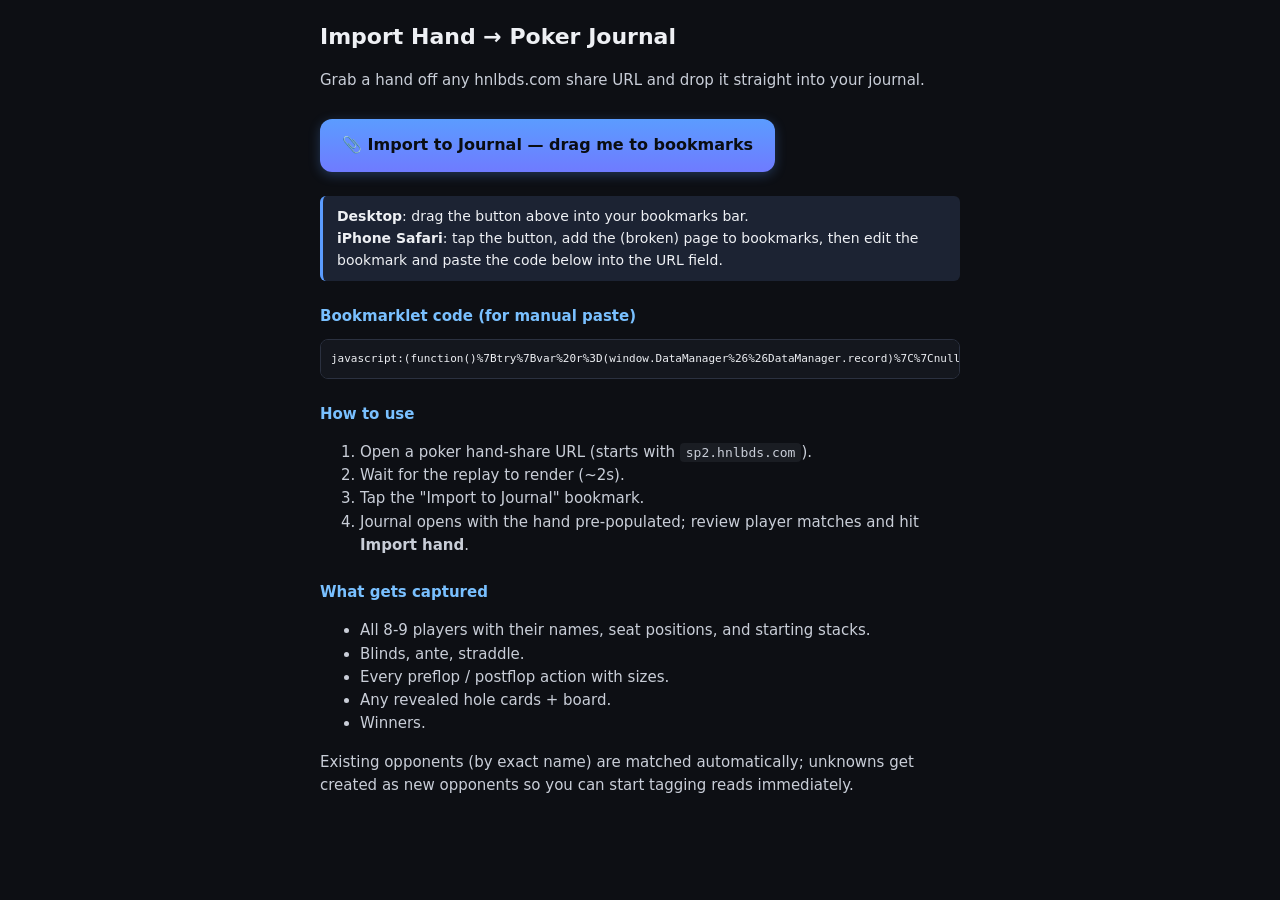
==== import.html @ b10e379e "v94 — import hands from hnlbds share URLs via bookmarklet Companion page /import.html hosts a javasc" ====
<!DOCTYPE html>
<html lang="en">
<head>
<meta charset="utf-8">
<meta name="viewport" content="width=device-width, initial-scale=1">
<title>Poker Journal — Hand Import Bookmarklet</title>
<style>
  body { font: 15px/1.55 -apple-system, system-ui, sans-serif; max-width: 640px; margin: 0 auto; padding: 20px; background: #0d0f14; color: #eef0f4; }
  h1 { font-size: 22px; margin: 0 0 6px; }
  h2 { font-size: 15px; margin: 24px 0 6px; color: #79c0ff; }
  p, li { color: #c9ced8; }
  code { background: #1a1d23; padding: 2px 6px; border-radius: 4px; font-size: 13px; }
  a.bkmk { display: inline-block; margin: 12px 0; padding: 14px 22px; background: linear-gradient(180deg, #5b9cff, #6f7bff); color: #0a0d12; text-decoration: none; border-radius: 12px; font-weight: 700; font-size: 16px; box-shadow: 0 3px 12px rgba(91,156,255,.28); }
  pre { background: #14171e; border: 1px solid #2b3140; border-radius: 8px; padding: 10px; font-size: 11px; overflow-x: auto; }
  .note { background: #1c2333; border-left: 3px solid #5b9cff; padding: 10px 14px; margin: 12px 0; border-radius: 6px; font-size: 14px; }
</style>
</head>
<body>

<h1>Import Hand → Poker Journal</h1>
<p>Grab a hand off any hnlbds.com share URL and drop it straight into your journal.</p>

<a class="bkmk" id="bkmk" href="#">📎 Import to Journal — drag me to bookmarks</a>

<div class="note">
  <b>Desktop</b>: drag the button above into your bookmarks bar.<br>
  <b>iPhone Safari</b>: tap the button, add the (broken) page to bookmarks, then edit the bookmark and paste the code below into the URL field.
</div>

<h2>Bookmarklet code (for manual paste)</h2>
<pre id="src"></pre>

<h2>How to use</h2>
<ol>
  <li>Open a poker hand-share URL (starts with <code>sp2.hnlbds.com</code>).</li>
  <li>Wait for the replay to render (~2s).</li>
  <li>Tap the "Import to Journal" bookmark.</li>
  <li>Journal opens with the hand pre-populated; review player matches and hit <b>Import hand</b>.</li>
</ol>

<h2>What gets captured</h2>
<ul>
  <li>All 8-9 players with their names, seat positions, and starting stacks.</li>
  <li>Blinds, ante, straddle.</li>
  <li>Every preflop / postflop action with sizes.</li>
  <li>Any revealed hole cards + board.</li>
  <li>Winners.</li>
</ul>
<p>Existing opponents (by exact name) are matched automatically; unknowns get created as new opponents so you can start tagging reads immediately.</p>

<script>
const APP = "https://philchiu7-commits.github.io/poker-journal/";
// Keep this src single-line-friendly for a valid javascript: URL.
const SRC = `(function(){try{var r=(window.DataManager&&DataManager.record)||null;if(!r){alert('No hand data on this page. Wait for the replay to load, then try again.');return;}var S=['h','s','d','c'],RK={2:'2',3:'3',4:'4',5:'5',6:'6',7:'7',8:'8',9:'9',10:'T',11:'J',12:'Q',13:'K',14:'A'};function d(t){if(!t)return null;var s=(t>>4)&15,r=t&15;return (RK[r]||'')+(S[s]||'');}var SL={1:'SB',2:'BB',3:'STD',4:'U8',5:'U7',6:'U7',7:'U7',8:'HJ',9:'CO',10:'BN',11:'U8',12:'U7'};var stdA=(r.actions||[]).find(function(a){return a.type===13;});var players=r.players.map(function(p){return {seat:p.seatNo,name:p.nickName||p.userName||('Seat '+p.seatNo),chips:p.beginChips,cards:(p.handCards||[]).map(d).filter(Boolean),pos:SL[p.seatLabel]||null};});var ACT={5:'check',6:'call',7:'raise',8:'jam',9:'fold'};var idx={};players.forEach(function(p,i){idx[p.seat]=i;});var street='pre',seen=0,actions=[];for(var i=0;i<r.actions.length;i++){var a=r.actions[i];if([1,2,3,4,12,13].indexOf(a.type)>=0)continue;if(a.boardCards&&a.boardCards.length>seen){seen=a.boardCards.length;street=seen<=3?'flop':seen===4?'turn':'river';}var act=ACT[a.type];if(!act)continue;var vi=idx[a.seatNo];if(vi==null)continue;actions.push({street:street,actor:'v'+vi,act:act,size:(act==='raise'||act==='jam'||act==='bet')&&a.totalBetChips?('$'+a.totalBetChips):null});}var rec={kind:'hand-import',source:'hnlbds',tableId:r.tableId,roundId:r.roundId,blinds:{sb:r.smallBlind||0,bb:r.bigiBlind||0,std:stdA?(stdA.betChips||0):0},ante:r.ante||0,board:(r.boardCards||[]).map(d).filter(Boolean),villains:players,actions:actions,winners:(r.results&&r.results[0]&&r.results[0].winners||[]).map(function(w){return {chips:w.winChips,cards:(w.cards||[]).map(d).filter(Boolean)};}),beginTime:r.beginTime,endTime:r.endTime};var json=JSON.stringify(rec);var b64=btoa(unescape(encodeURIComponent(json)));window.open('${APP}#imp/'+b64,'_blank');}catch(e){alert('Import failed: '+e.message);}})();`;
const HREF = "javascript:" + encodeURIComponent(SRC);
document.getElementById("bkmk").href = HREF;
document.getElementById("src").textContent = HREF;
</script>

</body>
</html>
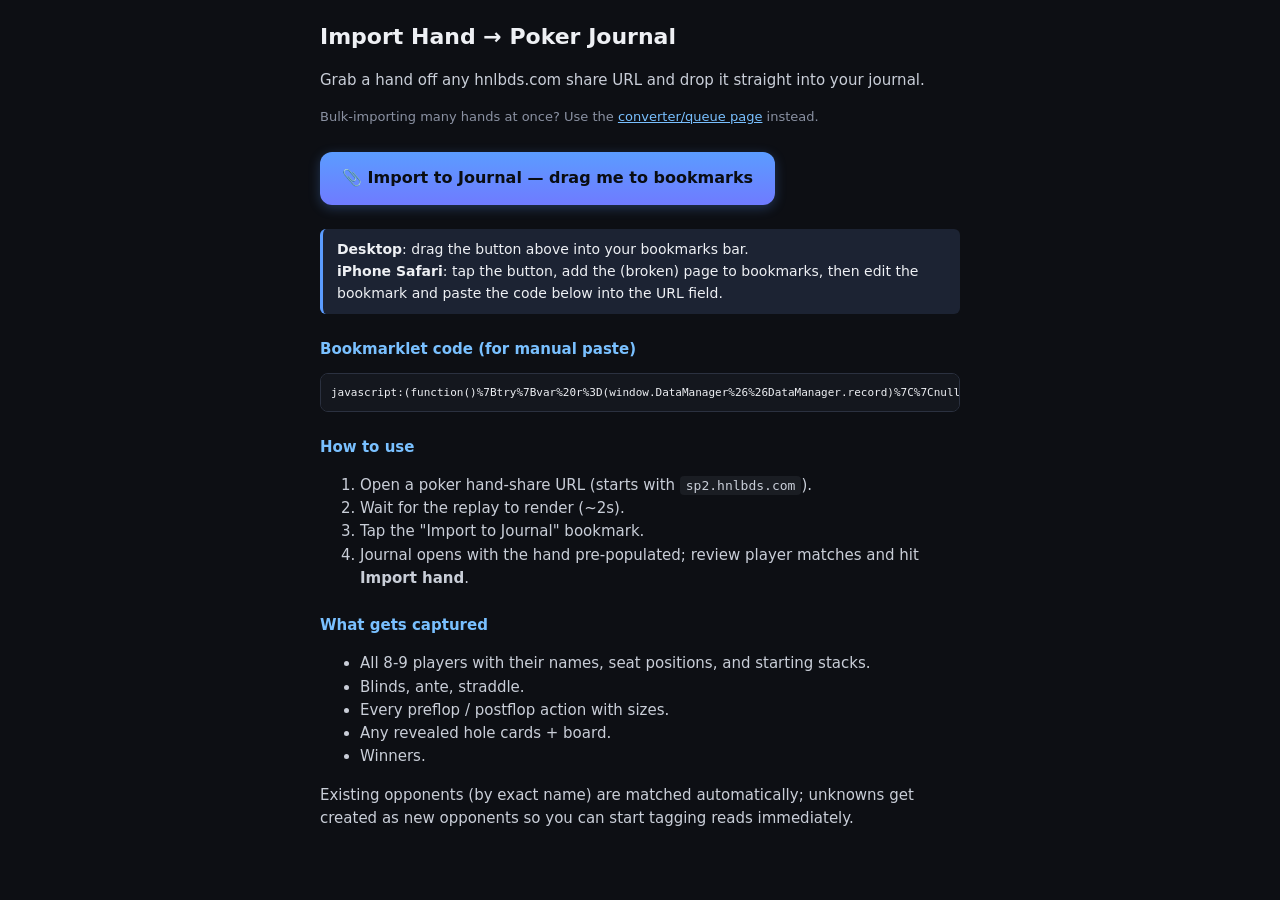
==== commit b6c11327: "v97 — bulk-import queue for hnlbds hands New convert.html collector page: bookmarklet pushes each ha" ====
--- a/import.html
+++ b/import.html
@@ -19,6 +19,7 @@
 
 <h1>Import Hand → Poker Journal</h1>
 <p>Grab a hand off any hnlbds.com share URL and drop it straight into your journal.</p>
+<p style="font-size:13px; color: #8a91a2;">Bulk-importing many hands at once? Use the <a href="convert.html" style="color:#79c0ff;">converter/queue page</a> instead.</p>
 
 <a class="bkmk" id="bkmk" href="#">📎 Import to Journal — drag me to bookmarks</a>
 
